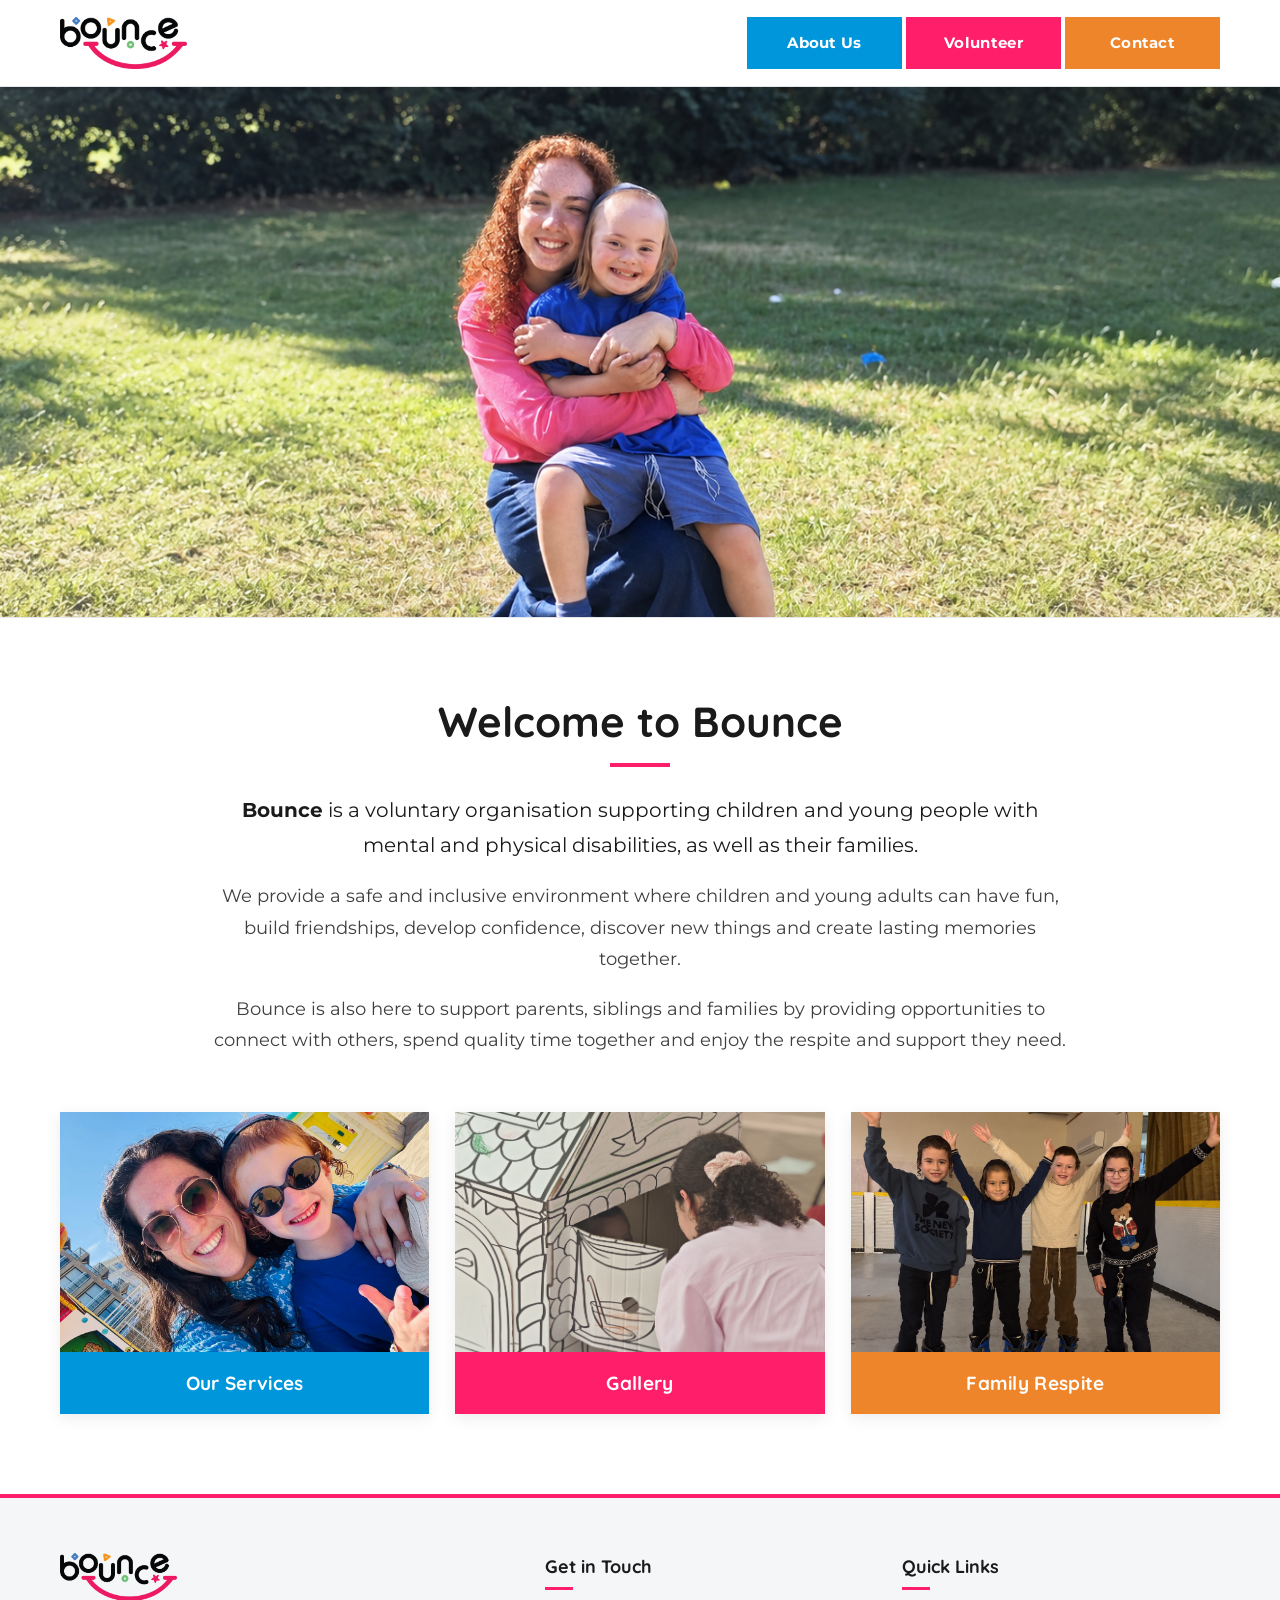
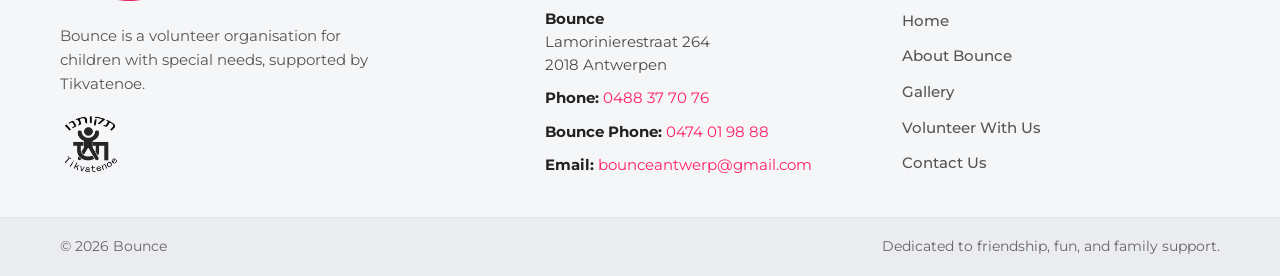
==== index.html @ 084104fe "Adjust blue buttons and accents to #0096db and bump stylesheet cache version" ====
<!DOCTYPE html>
<html lang="en">

<head>
  <meta charset="UTF-8" />
  <meta name="viewport" content="width=device-width, initial-scale=1.0" />
  <title>Bounce | Home</title>
  <meta name="description"
    content="Bounce is a community charity dedicated to offering friendship, fun, and vital support to children, young people, and their families." />

  <!-- Google Fonts: Montserrat (KEF Kids primary style) & Quicksand (friendly, warm, youthful display) -->
  <link rel="preconnect" href="https://fonts.googleapis.com" />
  <link rel="preconnect" href="https://fonts.gstatic.com" crossorigin />
  <link
    href="https://fonts.googleapis.com/css2?family=Montserrat:wght@400;500;600;700;800&family=Quicksand:wght@600;700&display=swap"
    rel="stylesheet" />

  <!-- Favicon using Bounce logo -->
  <link rel="icon" type="image/png" href="favicon.png" />
  <link rel="apple-touch-icon" href="favicon.png" />

  <link rel="stylesheet" href="styles.css?v=2.1" />

  <!-- Vercel Web Analytics -->
  <script>
    window.va = window.va || function () { (window.vaq = window.vaq || []).push(arguments); };
  </script>
  <script defer src="/_vercel/insights/script.js"></script>
</head>

<body>

  <!-- Header with Bounce logo and simple navigation -->
  <header class="site-header" id="header">
    <div class="header-main">
      <div class="container header-container">
        <div class="logo-block">
          <a href="./" class="brand-link" aria-label="Bounce Home">
            <img src="Bounce-Logo.png" alt="Bounce" class="brand-logo" />
          </a>
        </div>

        <!-- Desktop Navigation -->
        <nav class="main-navigation" aria-label="Primary Navigation">
          <ul class="nav-menu">
            <li><a href="about.html" class="nav-btn nav-btn-blue">About Us</a></li>
            <li><a href="volunteer.html" class="nav-btn nav-btn-pink">Volunteer</a></li>
            <li><a href="contact.html" class="nav-btn nav-btn-orange">Contact</a></li>
          </ul>
        </nav>

        <div class="header-right">
          <!-- Mobile Hamburger Toggle -->
          <button class="mobile-menu-btn" id="mobileMenuBtn" aria-label="Open Navigation Menu" aria-expanded="false">
            <span class="bar"></span>
            <span class="bar"></span>
            <span class="bar"></span>
          </button>
        </div>
      </div>
    </div>

    <!-- Mobile Drawer Menu -->
    <div class="mobile-nav-drawer" id="mobileDrawer">
      <div class="container mobile-drawer-inner">
        <ul class="mobile-nav-list">
          <li><a href="about.html" class="mobile-nav-btn nav-btn-blue">About Us</a></li>
          <li><a href="volunteer.html" class="mobile-nav-btn nav-btn-pink">Volunteer</a></li>
          <li><a href="contact.html" class="mobile-nav-btn nav-btn-orange">Contact</a></li>
        </ul>
      </div>
    </div>
  </header>

  <main>
    <!-- Large Hero Banner Section (Clean photographic banner) -->
    <section class="hero-banner">
      <div class="hero-image-wrapper">
        <img src="images/hero-banner.png" alt="Children and community volunteers playing happily outdoors"
          class="hero-banner-img" />
      </div>
    </section>

    <!-- Short Introduction to Bounce (KEF Kids content block style) -->
    <section class="intro-section" id="about">
      <div class="container">
        <div class="intro-content-wrap">
          <h2 class="intro-title">Welcome to Bounce</h2>
          <div class="title-underline"></div>

          <p class="intro-paragraph intro-highlight">
            <strong>Bounce</strong> is a voluntary organisation supporting children and young people with mental and physical disabilities, as well as their families.
          </p>

          <p class="intro-paragraph">
            We provide a safe and inclusive environment where children and young adults can have fun, build friendships, develop confidence, discover new things and create lasting memories together.
          </p>

          <p class="intro-paragraph">
            Bounce is also here to support parents, siblings and families by providing opportunities to connect with others, spend quality time together and enjoy the respite and support they need.
          </p>
        </div>

        <!-- 3 Grounded Photo Activity Blocks (Signature KEF Kids bottom photo row) -->
        <div class="activity-blocks-row" id="activities">
          <div class="activity-col">
            <a href="services.html" class="activity-card card-blue">
              <div class="activity-img-wrap">
                <img src="images/outings.jpg" alt="our services image" />
              </div>
              <div class="activity-ribbon ribbon-blue">
                <h3>Our Services</h3>
              </div>
            </a>
          </div>

          <div class="activity-col">
            <a href="gallery.html" class="activity-card card-pink">
              <div class="activity-img-wrap">
                <img src="images/activities.jpg" alt="Children enjoying creative arts and crafts" />
              </div>
              <div class="activity-ribbon ribbon-pink">
                <h3>Gallery</h3>
              </div>
            </a>
          </div>

          <div class="activity-col">
            <a href="respite.html" class="activity-card card-orange">
              <div class="activity-img-wrap">
                <img src="images/support.png" alt="A caring youth mentor playing with a child" />
              </div>
              <div class="activity-ribbon ribbon-orange">
                <h3>Family Respite </h3>
              </div>
            </a>
          </div>
        </div>
      </div>
    </section>
  </main>

  <!-- Simple Footer (Grounded charity footer inspired by KEF Kids) -->
  <footer class="site-footer" id="contact">
    <div class="footer-top">
      <div class="container">
        <div class="footer-columns">

          <!-- Column 1: Logo & Mission -->
          <div class="footer-col footer-col-brand">
            <a href="#header" class="footer-logo-link">
              <img src="Bounce-Logo.png" alt="Bounce Logo" class="footer-logo" />
            </a>
            <p class="footer-mission-text">
              Bounce is a volunteer organisation for children with special needs, supported by Tikvatenoe.
            </p>
            <img src="images/tikva.png" alt="Tikvatenoe Logo" class="footer-tikva-logo" />
          </div>

          <!-- Column 2: Contact & Office -->
          <div class="footer-col footer-col-contact">
            <h4 class="footer-heading">Get in Touch</h4>
            <ul class="footer-contact-list">
              <li>
                <strong>Bounce</strong><br />
                Lamorinierestraat 264<br />
                2018 Antwerpen
              </li>
              <li>
                <strong>Phone:</strong> <a href="tel:0488377076">0488 37 70 76</a>
              </li>
              <li>
                <strong>Bounce Phone:</strong> <a href="tel:0474019888">0474 01 98 88</a>
              </li>
              <li>
                <strong>Email:</strong> <a href="mailto:bounceantwerp@gmail.com">bounceantwerp@gmail.com</a>
              </li>
            </ul>
          </div>

          <!-- Column 3: Navigation & Support -->
          <div class="footer-col footer-col-nav">
            <h4 class="footer-heading">Quick Links</h4>
            <ul class="footer-menu">
              <li><a href="./">Home</a></li>
              <li><a href="about.html">About Bounce</a></li>
              <li><a href="gallery.html">Gallery</a></li>
              <li><a href="volunteer.html">Volunteer With Us</a></li>
              <li><a href="contact.html">Contact Us</a></li>
            </ul>
          </div>

        </div>
      </div>
    </div>

    <!-- Bottom Bar -->
    <div class="footer-bottom">
      <div class="container footer-bottom-flex">
        <p class="copyright-text">
          &copy; 2026 Bounce
        </p>
        <p class="footer-tagline-text">
          Dedicated to friendship, fun, and family support.
        </p>
      </div>
    </div>
  </footer>

  <script src="script.js"></script>
</body>

</html>
---- styles.css ----
/* ==========================================================================
   Bounce - Warm, Youthful, Clean & Community-Focused Charity Website
   Inspiration: KEF Kids (kefkids.org)
   ========================================================================== */

:root {
  /* Brand Palette from Bounce Logo & KEF Kids inspiration */
  --bounce-pink: #ff1e6a;
  --bounce-pink-hover: #e01258;
  --bounce-pink-light: #fff0f5;
  --bounce-blue: #0096db;
  --bounce-blue-hover: #0082be;
  --bounce-orange: #ee852b;
  --bounce-orange-hover: #d26d16;
  --bounce-green: #7db042;
  --bounce-green-hover: #67962f;

  /* Typography & Neutrals */
  --font-body: 'Montserrat', -apple-system, BlinkMacSystemFont, 'Segoe UI', Roboto, sans-serif;
  --font-heading: 'Quicksand', 'Montserrat', sans-serif;

  --color-heading: #1a1a1a;
  --color-text: #4a4a4a;
  --color-muted: #666666;
  --color-light: #ffffff;
  --bg-page: #ffffff;
  --bg-subtle: #fafafa;
  --bg-footer: #f5f6f8;
  --border-light: #e5e7eb;

  --container-width: 1200px;
  --transition: all 0.25s ease-in-out;
}

/* --------------------------------------------------------------------------
   Reset & Global Styles
   -------------------------------------------------------------------------- */
*,
*::before,
*::after {
  box-sizing: border-box;
  margin: 0;
  padding: 0;
}

html {
  font-family: var(--font-body);
  font-size: 16px;
  color: var(--color-text);
  background-color: var(--bg-page);
  line-height: 1.6;
  scroll-behavior: smooth;
  -webkit-font-smoothing: antialiased;
}

body {
  min-height: 100vh;
  display: flex;
  flex-direction: column;
}

main {
  flex: 1;
}

img {
  max-width: 100%;
  height: auto;
  display: block;
}

a {
  color: inherit;
  text-decoration: none;
  transition: var(--transition);
}

ul {
  list-style: none;
}

.container {
  width: 100%;
  max-width: var(--container-width);
  margin: 0 auto;
  padding: 0 20px;
}

/* --------------------------------------------------------------------------
   Buttons (KEF Kids style)
   -------------------------------------------------------------------------- */
.btn {
  display: inline-block;
  font-family: var(--font-body);
  font-weight: 700;
  font-size: 15px;
  text-align: center;
  border-radius: 0;
  padding: 11px 28px;
  cursor: pointer;
  border: 2px solid transparent;
  transition: var(--transition);
}

.btn-donate {
  background-color: var(--bounce-pink);
  color: #ffffff;
  border-color: var(--bounce-pink);
  text-transform: uppercase;
  letter-spacing: 0.5px;
  font-size: 14px;
  padding: 9px 26px;
}

.btn-donate:hover {
  background-color: var(--bounce-pink-hover);
  border-color: var(--bounce-pink-hover);
  transform: translateY(-1px);
}

.btn-donate-large {
  background-color: var(--bounce-pink);
  color: #ffffff;
  font-size: 17px;
  padding: 13px 36px;
  text-transform: uppercase;
  letter-spacing: 0.5px;
  box-shadow: 0 4px 12px rgba(255, 30, 106, 0.25);
}

.btn-donate-large:hover {
  background-color: var(--bounce-pink-hover);
  transform: translateY(-2px);
  box-shadow: 0 6px 16px rgba(255, 30, 106, 0.35);
}

.btn-hero-primary {
  background-color: var(--bounce-pink);
  color: #ffffff;
  font-size: 16px;
  padding: 13px 32px;
  border-color: var(--bounce-pink);
}

.btn-hero-primary:hover {
  background-color: var(--bounce-pink-hover);
  border-color: var(--bounce-pink-hover);
}

.btn-hero-secondary {
  background-color: rgba(255, 255, 255, 0.95);
  color: var(--color-heading);
  border-color: #ffffff;
  font-size: 16px;
  padding: 13px 30px;
}

.btn-hero-secondary:hover {
  background-color: #ffffff;
  color: var(--bounce-pink);
  border-color: #ffffff;
}

/* --------------------------------------------------------------------------
   Header (KEF Kids Style: clean white, clear navigation, prominent logo)
   -------------------------------------------------------------------------- */
.site-header {
  position: sticky;
  top: 0;
  z-index: 200;
  background-color: #ffffff;
  box-shadow: 0 2px 10px rgba(0, 0, 0, 0.08);
}

.header-container {
  display: flex;
  align-items: center;
  justify-content: space-between;
  height: 86px;
}

.brand-link {
  display: flex;
  align-items: center;
}

.brand-logo {
  height: 52px;
  width: auto;
  object-fit: contain;
}

/* Main Navigation - Aligned to the Right */
.main-navigation {
  display: none;
  margin-left: auto;
}

@media (min-width: 992px) {
  .main-navigation {
    display: flex;
    justify-content: flex-end;
  }
}

.nav-menu {
  display: flex;
  align-items: center;
  justify-content: flex-end;
  gap: 4px;
}

/* Square colored navigation buttons */
.nav-btn {
  display: inline-block;
  min-width: 155px;
  font-family: var(--font-body);
  font-size: 15px;
  font-weight: 700;
  color: #ffffff !important;
  padding: 12px 28px;
  border-radius: 0;
  text-transform: capitalize;
  letter-spacing: 0.3px;
  border: 2px solid transparent;
  transition: all 0.2s ease-in-out;
  text-align: center;
}

.nav-btn:hover {
  opacity: 0.92;
  box-shadow: 0 4px 10px rgba(0, 0, 0, 0.15);
}

/* Button 1: Teal Blue */
.nav-btn-blue {
  background-color: var(--bounce-blue);
  border-color: var(--bounce-blue);
}

.nav-btn-blue:hover {
  background-color: var(--bounce-blue-hover);
  border-color: var(--bounce-blue-hover);
}

/* Button 2: Bounce Pink */
.nav-btn-pink {
  background-color: var(--bounce-pink);
  border-color: var(--bounce-pink);
}

.nav-btn-pink:hover {
  background-color: var(--bounce-pink-hover);
  border-color: var(--bounce-pink-hover);
}

/* Button: Bounce Green */
.nav-btn-green {
  background-color: var(--bounce-green);
  border-color: var(--bounce-green);
}

.nav-btn-green:hover {
  background-color: var(--bounce-green-hover);
  border-color: var(--bounce-green-hover);
}

/* Button 3: Warm Orange */
.nav-btn-orange {
  background-color: var(--bounce-orange);
  border-color: var(--bounce-orange);
}

.nav-btn-orange:hover {
  background-color: var(--bounce-orange-hover);
  border-color: var(--bounce-orange-hover);
}

/* Active Button Indicator */
.nav-btn.active {
  box-shadow: 0 2px 6px rgba(0, 0, 0, 0.2);
}

.header-right {
  display: flex;
  align-items: center;
}

@media (min-width: 992px) {
  .header-right {
    display: none;
  }
}


/* Mobile Hamburger Toggle */
.mobile-menu-btn {
  display: flex;
  flex-direction: column;
  justify-content: space-between;
  width: 38px;
  height: 30px;
  background: transparent;
  border: none;
  cursor: pointer;
  padding: 4px 0;
}

@media (min-width: 992px) {
  .mobile-menu-btn {
    display: none;
  }
}

.mobile-menu-btn .bar {
  width: 100%;
  height: 3px;
  background-color: #222222;
  border-radius: 0;
  transition: var(--transition);
}

.mobile-menu-btn.active .bar:nth-child(1) {
  transform: translateY(8px) rotate(45deg);
}

.mobile-menu-btn.active .bar:nth-child(2) {
  opacity: 0;
}

.mobile-menu-btn.active .bar:nth-child(3) {
  transform: translateY(-8px) rotate(-45deg);
}

/* Mobile Drawer */
.mobile-nav-drawer {
  display: block;
  background-color: #ffffff;
  border-top: 1px solid var(--border-light);
  box-shadow: 0 8px 16px rgba(0, 0, 0, 0.1);
  max-height: 0;
  overflow: hidden;
  transition: max-height 0.35s ease-in-out;
}

.mobile-nav-drawer.open {
  max-height: 380px;
}

.mobile-drawer-inner {
  padding: 20px;
}

.mobile-nav-list {
  display: flex;
  flex-direction: column;
  gap: 12px;
  margin-bottom: 20px;
}

.mobile-link {
  font-size: 17px;
  font-weight: 600;
  color: #222222;
  display: block;
  padding: 6px 0;
}

.mobile-link:hover {
  color: var(--bounce-pink);
  padding-left: 6px;
}

.mobile-nav-btn {
  display: block;
  text-align: center;
  color: #ffffff !important;
  padding: 12px 18px;
  font-size: 16px;
  font-weight: 700;
  border-radius: 0;
  margin-top: 4px;
}

/* --------------------------------------------------------------------------
   Large Hero Banner (Clean photographic banner without text overlay)
   -------------------------------------------------------------------------- */
.hero-banner {
  position: relative;
  width: 100%;
  background-color: #f3f4f6;
  overflow: hidden;
  border-bottom: 1px solid var(--border-light);
}

.hero-image-wrapper {
  width: 100%;
  height: auto;
}

.hero-banner-img {
  width: 100%;
  height: 530px;
  object-fit: cover;
  object-position: center 25%;
  display: block;
}

@media (max-width: 992px) {
  .hero-banner-img {
    height: 400px;
  }
}

@media (max-width: 640px) {
  .hero-banner-img {
    height: 280px;
  }
}

/* --------------------------------------------------------------------------
   Introduction Section (KEF Kids Content Block Style)
   -------------------------------------------------------------------------- */
.intro-section {
  padding: 70px 0 80px;
  background-color: var(--bg-page);
}

.intro-content-wrap {
  text-align: center;
  max-width: 860px;
  margin: 0 auto 55px;
}

.intro-title {
  font-family: var(--font-heading);
  font-size: 36px;
  font-weight: 700;
  color: var(--color-heading);
  margin-bottom: 8px;
}

@media (min-width: 768px) {
  .intro-title {
    font-size: 42px;
  }
}

.title-underline {
  width: 60px;
  height: 4px;
  background-color: var(--bounce-pink);
  border-radius: 0;
  margin: 0 auto 26px;
}

.intro-paragraph {
  font-size: 18px;
  line-height: 1.75;
  color: #3f3f3f;
  margin-bottom: 18px;
}

.intro-highlight {
  font-size: 20px;
  color: #1a1a1a;
}

.intro-cta-row {
  margin-top: 30px;
}

/* --------------------------------------------------------------------------
   Photo Activity Blocks (Signature KEF Kids 3-Photo Row)
   -------------------------------------------------------------------------- */
.activity-blocks-row {
  display: grid;
  grid-template-columns: 1fr;
  gap: 26px;
  margin-top: 20px;
}

@media (min-width: 768px) {
  .activity-blocks-row {
    grid-template-columns: repeat(3, 1fr);
  }
}

.activity-card {
  background-color: #ffffff;
  border-radius: 0;
  overflow: hidden;
  box-shadow: 0 4px 15px rgba(0, 0, 0, 0.08);
  transition: var(--transition);
  display: flex;
  flex-direction: column;
  cursor: pointer;
  text-decoration: none;
  color: inherit;
}

.activity-card:hover {
  transform: translateY(-5px);
  box-shadow: 0 8px 25px rgba(0, 0, 0, 0.14);
}

.activity-img-wrap {
  width: 100%;
  height: 240px;
  overflow: hidden;
  background-color: #e5e7eb;
}

.activity-img-wrap img {
  width: 100%;
  height: 100%;
  object-fit: cover;
  transition: transform 0.4s ease;
}

.activity-card:hover .activity-img-wrap img {
  transform: scale(1.05);
}

.activity-ribbon {
  padding: 16px 18px;
  text-align: center;
  color: #ffffff;
}

.activity-ribbon h3 {
  font-family: var(--font-heading);
  font-size: 19px;
  font-weight: 700;
  letter-spacing: 0.3px;
}

/* Signature KEF-style distinct ribbon colors */
.ribbon-pink {
  background-color: var(--bounce-pink);
}

.ribbon-blue {
  background-color: var(--bounce-blue);
}

.ribbon-orange {
  background-color: var(--bounce-orange);
}

/* --------------------------------------------------------------------------
   Simple Footer (KEF Kids Style: clean, grounded, authentic charity footer)
   -------------------------------------------------------------------------- */
.site-footer {
  background-color: var(--bg-footer);
  border-top: 4px solid var(--bounce-pink);
  color: #4a4a4a;
  margin-top: auto;
}

.footer-top {
  padding: 55px 0 40px;
}

.footer-columns {
  display: grid;
  grid-template-columns: 1fr;
  gap: 36px;
}

@media (min-width: 768px) {
  .footer-columns {
    grid-template-columns: 1.4fr 1fr 1fr;
    gap: 40px;
  }
}

.footer-logo-link {
  display: inline-block;
  margin-bottom: 16px;
}

.footer-logo {
  height: 48px;
  width: auto;
  object-fit: contain;
}

.footer-mission-text {
  font-size: 14.5px;
  line-height: 1.65;
  color: #555555;
  max-width: 320px;
}

.footer-tikva-logo {
  margin-top: 18px;
  height: 60px;
  width: auto;
  display: block;
  object-fit: contain;
}

.footer-heading {
  font-family: var(--font-heading);
  font-size: 18px;
  font-weight: 700;
  color: var(--color-heading);
  margin-bottom: 18px;
  position: relative;
  padding-bottom: 8px;
}

.footer-heading::after {
  content: '';
  position: absolute;
  bottom: 0;
  left: 0;
  width: 28px;
  height: 2.5px;
  background-color: var(--bounce-pink);
  border-radius: 0;
}

.footer-contact-list {
  display: flex;
  flex-direction: column;
  gap: 10px;
  font-size: 14.5px;
  line-height: 1.6;
}

.footer-contact-list strong {
  color: #222222;
}

.footer-contact-list a {
  color: var(--bounce-pink);
}

.footer-contact-list a:hover {
  text-decoration: underline;
}

.footer-menu {
  display: flex;
  flex-direction: column;
  gap: 10px;
}

.footer-menu a {
  font-size: 14.5px;
  color: #555555;
  font-weight: 500;
}

.footer-menu a:hover {
  color: var(--bounce-pink);
  padding-left: 4px;
}

.footer-bottom {
  background-color: #eaecef;
  padding: 18px 0;
  border-top: 1px solid #dfe2e6;
  font-size: 13.5px;
  color: #666666;
}

.footer-bottom-flex {
  display: flex;
  flex-direction: column;
  align-items: center;
  text-align: center;
  gap: 8px;
}

@media (min-width: 768px) {
  .footer-bottom-flex {
    flex-direction: row;
    justify-content: space-between;
    text-align: left;
  }
}

/* --------------------------------------------------------------------------
   Empty / Simple Pages (Volunteer & Contact)
   -------------------------------------------------------------------------- */
.empty-page-main {
  min-height: calc(100vh - 86px - 280px);
  background-color: var(--bg-page);
  padding: 60px 0;
}

.contact-page-main {
  min-height: calc(100vh - 86px - 280px);
  background-color: var(--bg-page);
  padding: 60px 0 80px;
}

.contact-content-block {
  max-width: 680px;
}

.contact-page-title {
  font-family: var(--font-heading);
  font-size: 36px;
  font-weight: 700;
  color: var(--color-heading);
  margin-bottom: 12px;
}

.contact-accent-line {
  width: 50px;
  height: 4px;
  background-color: var(--bounce-pink);
  margin-bottom: 24px;
}

.contact-page-intro {
  font-size: 17px;
  line-height: 1.7;
  color: var(--color-text);
  margin-bottom: 32px;
}

.contact-details-box {
  background-color: #fafbfc;
  border: 1px solid var(--border-light);
  border-left: 4px solid var(--bounce-orange);
  padding: 32px 36px;
  display: flex;
  flex-direction: column;
  gap: 20px;
}

.contact-item {
  display: flex;
  flex-direction: column;
  gap: 4px;
  font-size: 16px;
  line-height: 1.6;
}

@media (min-width: 576px) {
  .contact-item {
    flex-direction: row;
    align-items: baseline;
    gap: 16px;
  }
}

.contact-label {
  font-weight: 700;
  color: var(--color-heading);
  min-width: 140px;
  font-size: 15px;
}

.contact-value {
  color: var(--color-text);
  font-style: normal;
}

.contact-value a {
  color: var(--bounce-blue);
  font-weight: 600;
  text-decoration: none;
}

.contact-value a:hover {
  color: var(--bounce-pink);
  text-decoration: underline;
}

/* --------------------------------------------------------------------------
   About Page
   -------------------------------------------------------------------------- */
.about-page-main {
  min-height: calc(100vh - 86px - 280px);
  background-color: var(--bg-page);
  padding: 60px 0 80px;
}

.about-layout-grid {
  display: grid;
  grid-template-columns: 1fr;
  gap: 40px;
  align-items: start;
}

@media (min-width: 992px) {
  .about-layout-grid {
    grid-template-columns: 1.15fr 0.85fr;
    gap: 50px;
    align-items: start;
  }
}

.about-text-col {
  max-width: 100%;
}

.about-page-title {
  font-family: var(--font-heading);
  font-size: 36px;
  font-weight: 700;
  color: var(--color-heading);
  margin-bottom: 12px;
}

.about-accent-line {
  width: 50px;
  height: 4px;
  background-color: var(--bounce-blue);
  margin-bottom: 24px;
}

.about-paragraph {
  font-size: 16.5px;
  line-height: 1.75;
  color: var(--color-text);
  margin-bottom: 18px;
}

.about-image-card {
  max-width: 480px;
  border: 1px solid var(--border-light);
  background-color: #ffffff;
  padding: 10px;
  border-radius: 0;
  box-shadow: 0 4px 16px rgba(0, 0, 0, 0.06);
}

.about-img {
  width: 100%;
  height: auto;
  display: block;
  border-radius: 0;
}

/* --------------------------------------------------------------------------
   Volunteer Page
   -------------------------------------------------------------------------- */
.volunteer-page-main {
  min-height: calc(100vh - 86px - 280px);
  background-color: var(--bg-page);
  padding: 60px 0 80px;
}

.volunteer-content-block {
  max-width: 780px;
}

.volunteer-page-title {
  font-family: var(--font-heading);
  font-size: 36px;
  font-weight: 700;
  color: var(--color-heading);
  margin-bottom: 12px;
}

.volunteer-accent-line {
  width: 50px;
  height: 4px;
  background-color: var(--bounce-pink);
  margin-bottom: 30px;
}

.volunteer-layout-grid {
  display: grid;
  grid-template-columns: 1fr;
  gap: 36px;
  align-items: start;
}

@media (min-width: 860px) {
  .volunteer-layout-grid {
    grid-template-columns: minmax(0, 1.15fr) minmax(0, 0.85fr);
    gap: 48px;
    align-items: start;
  }
}

.volunteer-links-col {
  padding-top: 10px;
}

.volunteer-image-card {
  max-width: 520px;
  border: 1px solid var(--border-light);
  background-color: #ffffff;
  padding: 10px;
  border-radius: 0;
  box-shadow: 0 4px 16px rgba(0, 0, 0, 0.06);
}

.volunteer-img {
  width: 100%;
  height: auto;
  display: block;
  border-radius: 0;
}

.volunteer-links-stack {
  display: flex;
  flex-direction: column;
  gap: 20px;
  max-width: 360px;
}

.volunteer-intro-block {
  margin-bottom: 6px;
}

.volunteer-intro-text {
  font-family: var(--font-body);
  font-size: 16.5px;
  line-height: 1.65;
  color: var(--color-text);
  margin: 0;
}

.volunteer-action-link {
  display: flex;
  align-items: center;
  justify-content: space-between;
  padding: 18px 26px;
  font-family: var(--font-heading);
  font-size: 19px;
  font-weight: 700;
  text-decoration: none;
  border-radius: 0;
  transition: var(--transition);
}

.volunteer-action-link-pink {
  background-color: var(--bounce-pink);
  color: #ffffff;
}

.volunteer-action-link-pink:hover {
  background-color: var(--bounce-pink-hover);
  color: #ffffff;
  transform: translateY(-2px);
  box-shadow: 0 4px 14px rgba(255, 30, 106, 0.28);
}

.volunteer-action-link-green {
  background-color: var(--bounce-green);
  color: #ffffff;
}

.volunteer-action-link-green:hover {
  background-color: var(--bounce-green-hover);
  color: #ffffff;
  transform: translateY(-2px);
  box-shadow: 0 4px 14px rgba(125, 176, 66, 0.32);
}

.volunteer-action-link-blue {
  background-color: var(--bounce-blue);
  color: #ffffff;
}

.volunteer-action-link-blue:hover {
  background-color: var(--bounce-blue-hover);
  color: #ffffff;
  transform: translateY(-2px);
  box-shadow: 0 4px 14px rgba(0, 150, 219, 0.28);
}

.volunteer-link-arrow {
  font-size: 22px;
  line-height: 1;
  transition: transform 0.2s ease;
}

.volunteer-action-link:hover .volunteer-link-arrow {
  transform: translateX(4px);
}

/* --------------------------------------------------------------------------
   Simple Content Pages (Gallery, Services, Respite)
   -------------------------------------------------------------------------- */
.simple-page-main {
  min-height: calc(100vh - 86px - 280px);
  background-color: var(--bg-page);
  padding: 60px 0 80px;
}

.simple-page-header {
  margin-bottom: 30px;
}

.simple-page-title {
  font-family: var(--font-heading);
  font-size: 36px;
  font-weight: 700;
  color: var(--color-heading);
  margin-bottom: 12px;
}

.simple-page-accent {
  width: 50px;
  height: 4px;
  margin-bottom: 24px;
}

.accent-pink {
  background-color: var(--bounce-pink);
}

.accent-blue {
  background-color: var(--bounce-blue);
}

.accent-orange {
  background-color: var(--bounce-orange);
}

.simple-page-content {
  min-height: 200px;
}

/* --------------------------------------------------------------------------
   Gallery Page - Album Grid (5 square boxes per row on desktop)
   -------------------------------------------------------------------------- */
.gallery-albums-grid {
  display: grid;
  grid-template-columns: repeat(2, 1fr);
  gap: 16px;
  margin-top: 10px;
}

@media (min-width: 600px) {
  .gallery-albums-grid {
    grid-template-columns: repeat(3, 1fr);
    gap: 18px;
  }
}

@media (min-width: 860px) {
  .gallery-albums-grid {
    grid-template-columns: repeat(4, 1fr);
    gap: 20px;
  }
}

@media (min-width: 1060px) {
  .gallery-albums-grid {
    grid-template-columns: repeat(5, 1fr);
    gap: 22px;
  }
}

.album-card {
  position: relative;
  display: block;
  aspect-ratio: 1 / 1;
  overflow: hidden;
  background-color: #ffffff;
  border: 1px solid var(--border-light);
  border-radius: 0;
  box-shadow: 0 4px 12px rgba(0, 0, 0, 0.05);
  text-decoration: none;
  transition: transform 0.25s ease, box-shadow 0.25s ease, border-color 0.25s ease;
}

.album-card:hover {
  transform: translateY(-4px);
  box-shadow: 0 8px 20px rgba(0, 0, 0, 0.12);
  border-color: var(--bounce-pink);
}

.album-card-inner {
  position: relative;
  width: 100%;
  height: 100%;
  overflow: hidden;
}

.album-cover-img {
  width: 100%;
  height: 100%;
  object-fit: cover;
  display: block;
  transition: transform 0.4s ease;
}

.album-card:hover .album-cover-img {
  transform: scale(1.06);
}

.album-ribbon {
  position: absolute;
  bottom: 0;
  left: 0;
  right: 0;
  background-color: var(--bounce-pink);
  padding: 10px 12px;
  text-align: center;
  transition: background-color 0.25s ease;
}

.album-card:hover .album-ribbon {
  background-color: var(--bounce-pink-hover);
}

.album-title {
  font-family: var(--font-heading);
  font-size: 15px;
  font-weight: 700;
  color: #ffffff;
  margin: 0;
  white-space: nowrap;
  overflow: hidden;
  text-overflow: ellipsis;
  letter-spacing: 0.3px;
}
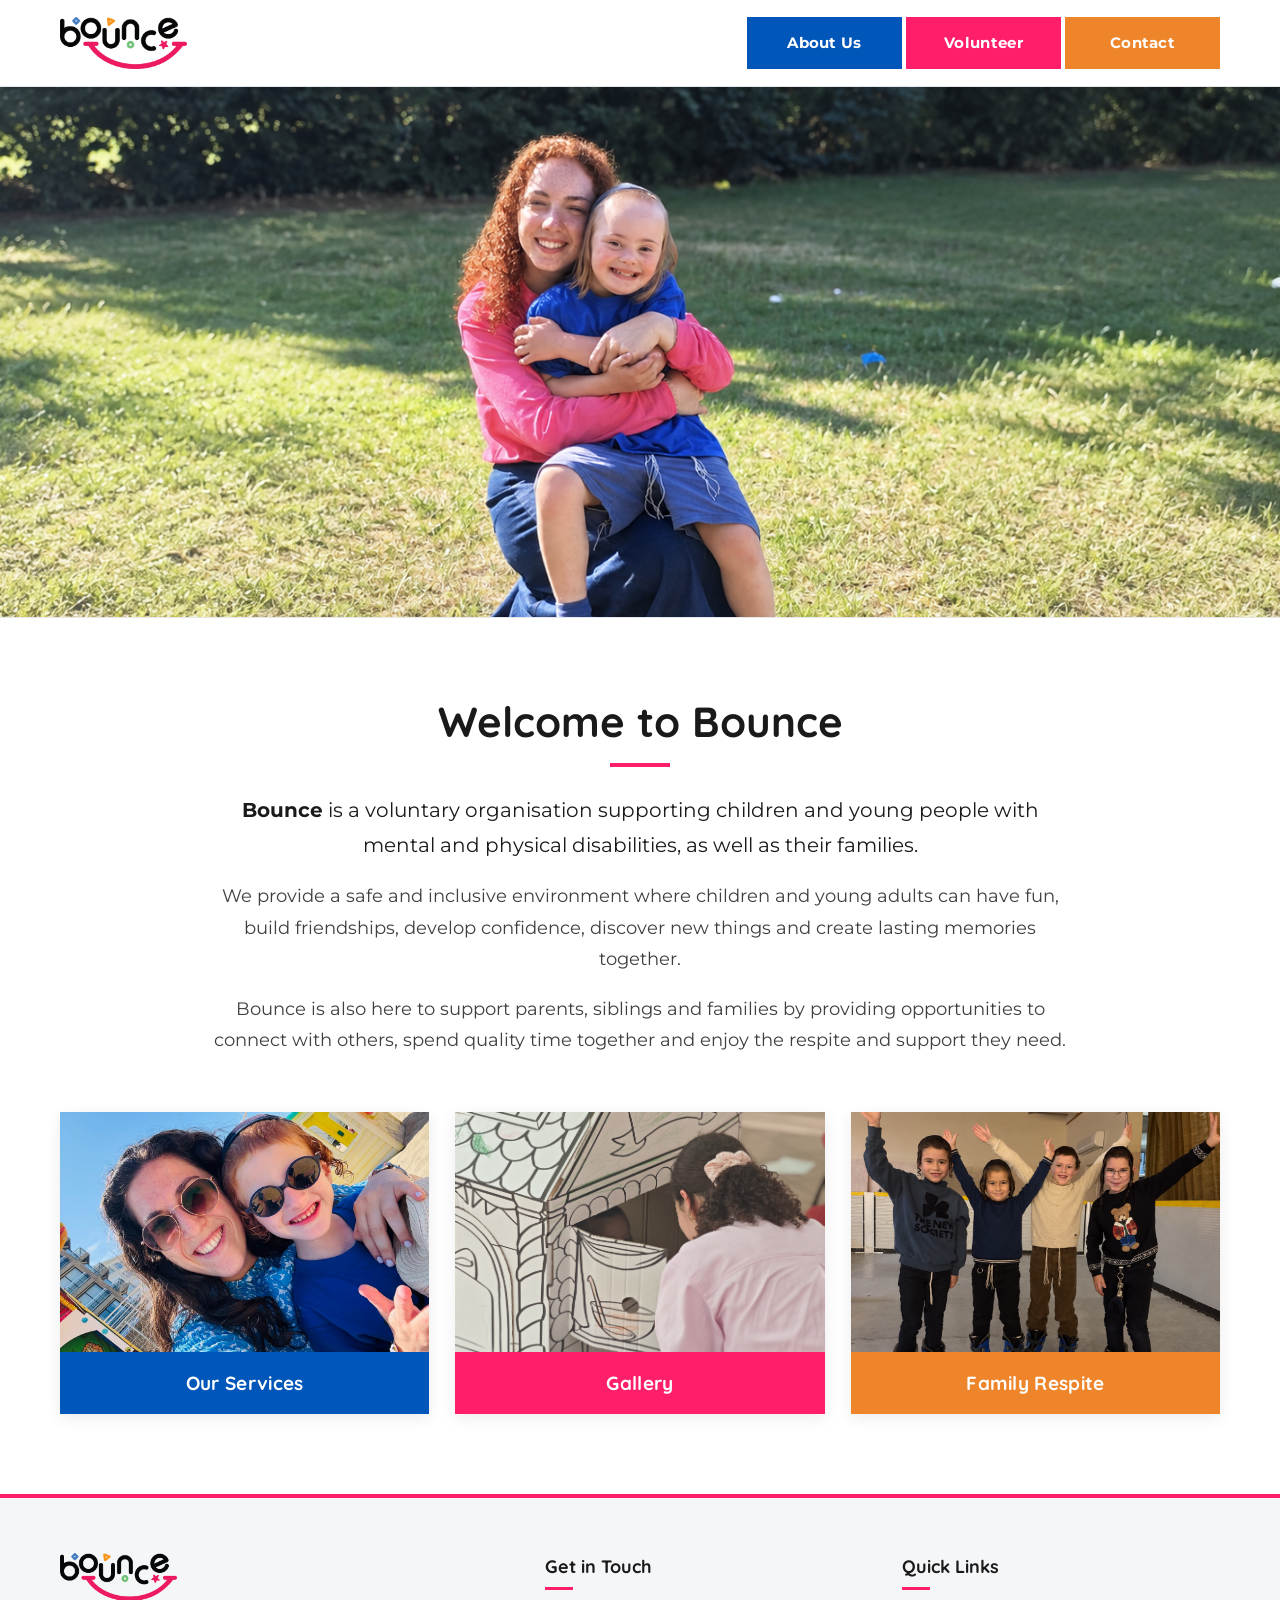
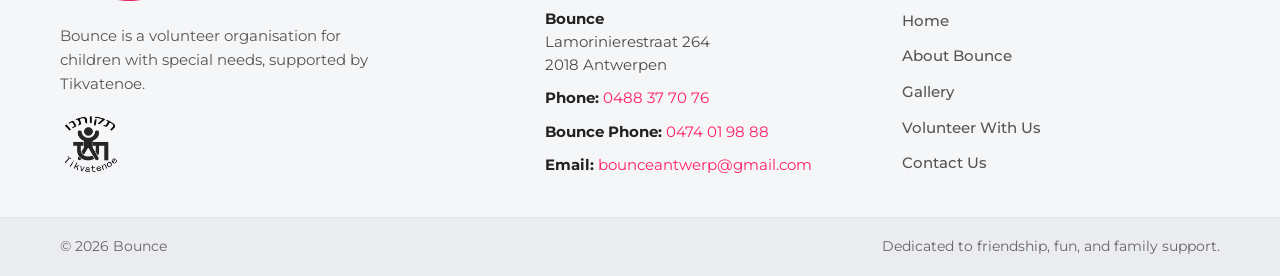
==== commit cea9fa38: "Update --bounce-blue to #0056b9 and bump stylesheet cache version to v=2.2" ====
--- a/index.html
+++ b/index.html
@@ -19,7 +19,7 @@
   <link rel="icon" type="image/png" href="favicon.png" />
   <link rel="apple-touch-icon" href="favicon.png" />
 
-  <link rel="stylesheet" href="styles.css?v=2.1" />
+  <link rel="stylesheet" href="styles.css?v=2.2" />
 
   <!-- Vercel Web Analytics -->
   <script>
--- a/styles.css
+++ b/styles.css
@@ -8,8 +8,8 @@
   --bounce-pink: #ff1e6a;
   --bounce-pink-hover: #e01258;
   --bounce-pink-light: #fff0f5;
-  --bounce-blue: #0096db;
-  --bounce-blue-hover: #0082be;
+  --bounce-blue: #0056b9;
+  --bounce-blue-hover: #00479b;
   --bounce-orange: #ee852b;
   --bounce-orange-hover: #d26d16;
   --bounce-green: #7db042;
@@ -967,7 +967,7 @@
   background-color: var(--bounce-blue-hover);
   color: #ffffff;
   transform: translateY(-2px);
-  box-shadow: 0 4px 14px rgba(0, 150, 219, 0.28);
+  box-shadow: 0 4px 14px rgba(0, 86, 185, 0.28);
 }
 
 .volunteer-link-arrow {
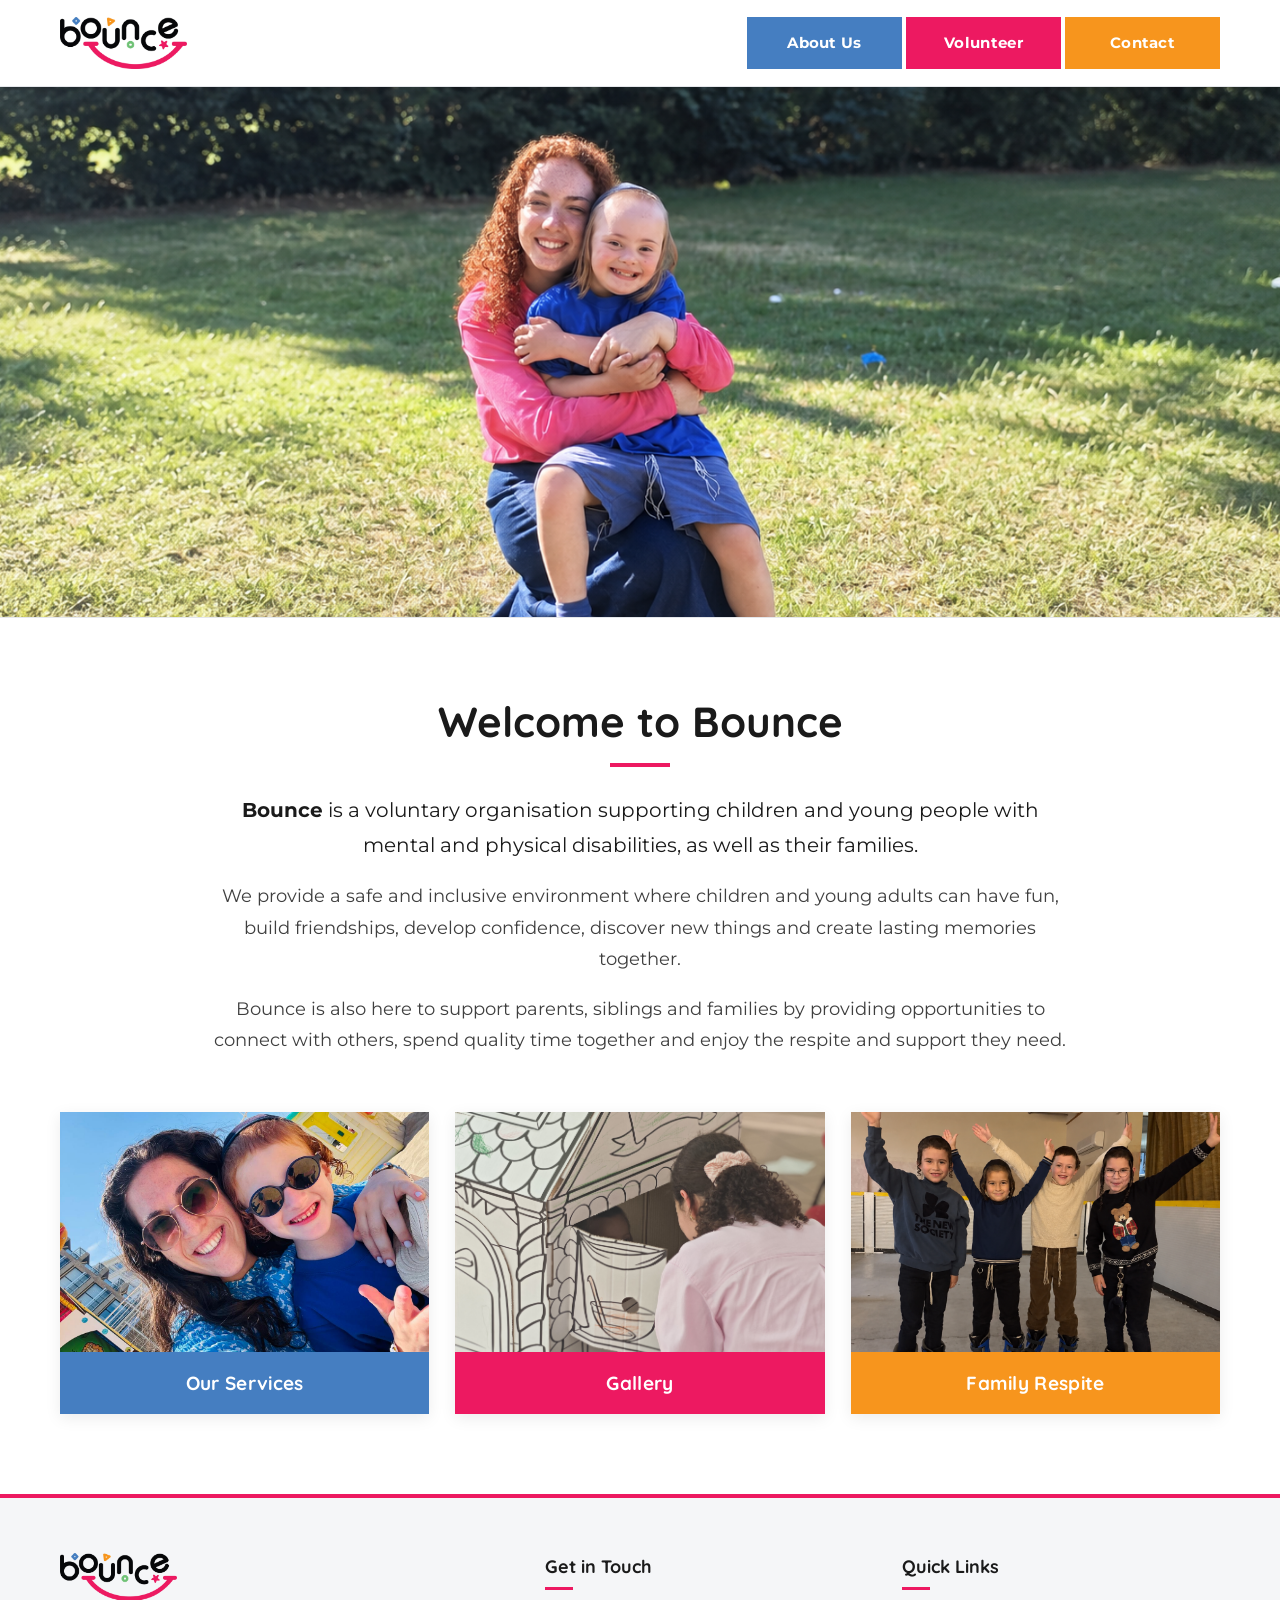
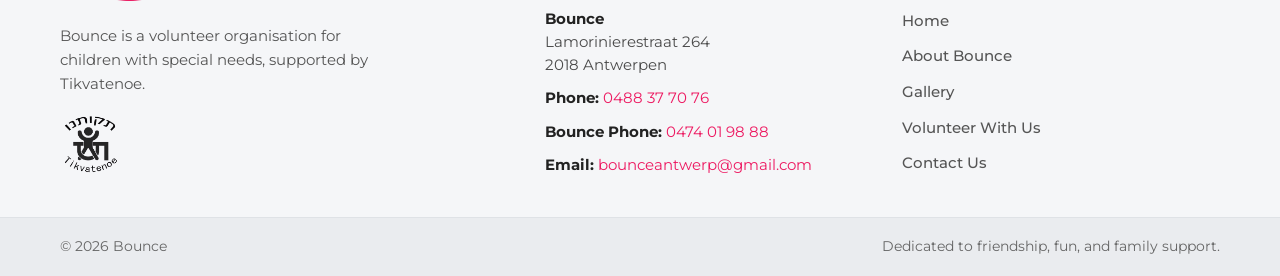
==== commit ddc55179: "Update brand color palette: blue #457ec1, pink #ed1961, orange #f7951d, green #6fc276" ====
--- a/index.html
+++ b/index.html
@@ -19,7 +19,7 @@
   <link rel="icon" type="image/png" href="favicon.png" />
   <link rel="apple-touch-icon" href="favicon.png" />
 
-  <link rel="stylesheet" href="styles.css?v=2.2" />
+  <link rel="stylesheet" href="styles.css?v=2.4" />
 
   <!-- Vercel Web Analytics -->
   <script>
--- a/styles.css
+++ b/styles.css
@@ -5,15 +5,15 @@
 
 :root {
   /* Brand Palette from Bounce Logo & KEF Kids inspiration */
-  --bounce-pink: #ff1e6a;
-  --bounce-pink-hover: #e01258;
+  --bounce-pink: #ed1961;
+  --bounce-pink-hover: #d40f51;
   --bounce-pink-light: #fff0f5;
-  --bounce-blue: #0056b9;
-  --bounce-blue-hover: #00479b;
-  --bounce-orange: #ee852b;
-  --bounce-orange-hover: #d26d16;
-  --bounce-green: #7db042;
-  --bounce-green-hover: #67962f;
+  --bounce-blue: #457ec1;
+  --bounce-blue-hover: #356bb0;
+  --bounce-orange: #f7951d;
+  --bounce-orange-hover: #df7e08;
+  --bounce-green: #6fc276;
+  --bounce-green-hover: #5ba862;
 
   /* Typography & Neutrals */
   --font-body: 'Montserrat', -apple-system, BlinkMacSystemFont, 'Segoe UI', Roboto, sans-serif;
@@ -125,13 +125,13 @@
   padding: 13px 36px;
   text-transform: uppercase;
   letter-spacing: 0.5px;
-  box-shadow: 0 4px 12px rgba(255, 30, 106, 0.25);
+  box-shadow: 0 4px 12px rgba(237, 25, 97, 0.25);
 }
 
 .btn-donate-large:hover {
   background-color: var(--bounce-pink-hover);
   transform: translateY(-2px);
-  box-shadow: 0 6px 16px rgba(255, 30, 106, 0.35);
+  box-shadow: 0 6px 16px rgba(237, 25, 97, 0.35);
 }
 
 .btn-hero-primary {
@@ -713,7 +713,7 @@
 .contact-accent-line {
   width: 50px;
   height: 4px;
-  background-color: var(--bounce-pink);
+  background-color: var(--bounce-orange);
   margin-bottom: 24px;
 }
 
@@ -943,7 +943,7 @@
   background-color: var(--bounce-pink-hover);
   color: #ffffff;
   transform: translateY(-2px);
-  box-shadow: 0 4px 14px rgba(255, 30, 106, 0.28);
+  box-shadow: 0 4px 14px rgba(237, 25, 97, 0.28);
 }
 
 .volunteer-action-link-green {
@@ -955,7 +955,7 @@
   background-color: var(--bounce-green-hover);
   color: #ffffff;
   transform: translateY(-2px);
-  box-shadow: 0 4px 14px rgba(125, 176, 66, 0.32);
+  box-shadow: 0 4px 14px rgba(111, 194, 118, 0.32);
 }
 
 .volunteer-action-link-blue {
@@ -967,7 +967,7 @@
   background-color: var(--bounce-blue-hover);
   color: #ffffff;
   transform: translateY(-2px);
-  box-shadow: 0 4px 14px rgba(0, 86, 185, 0.28);
+  box-shadow: 0 4px 14px rgba(69, 126, 193, 0.28);
 }
 
 .volunteer-link-arrow {
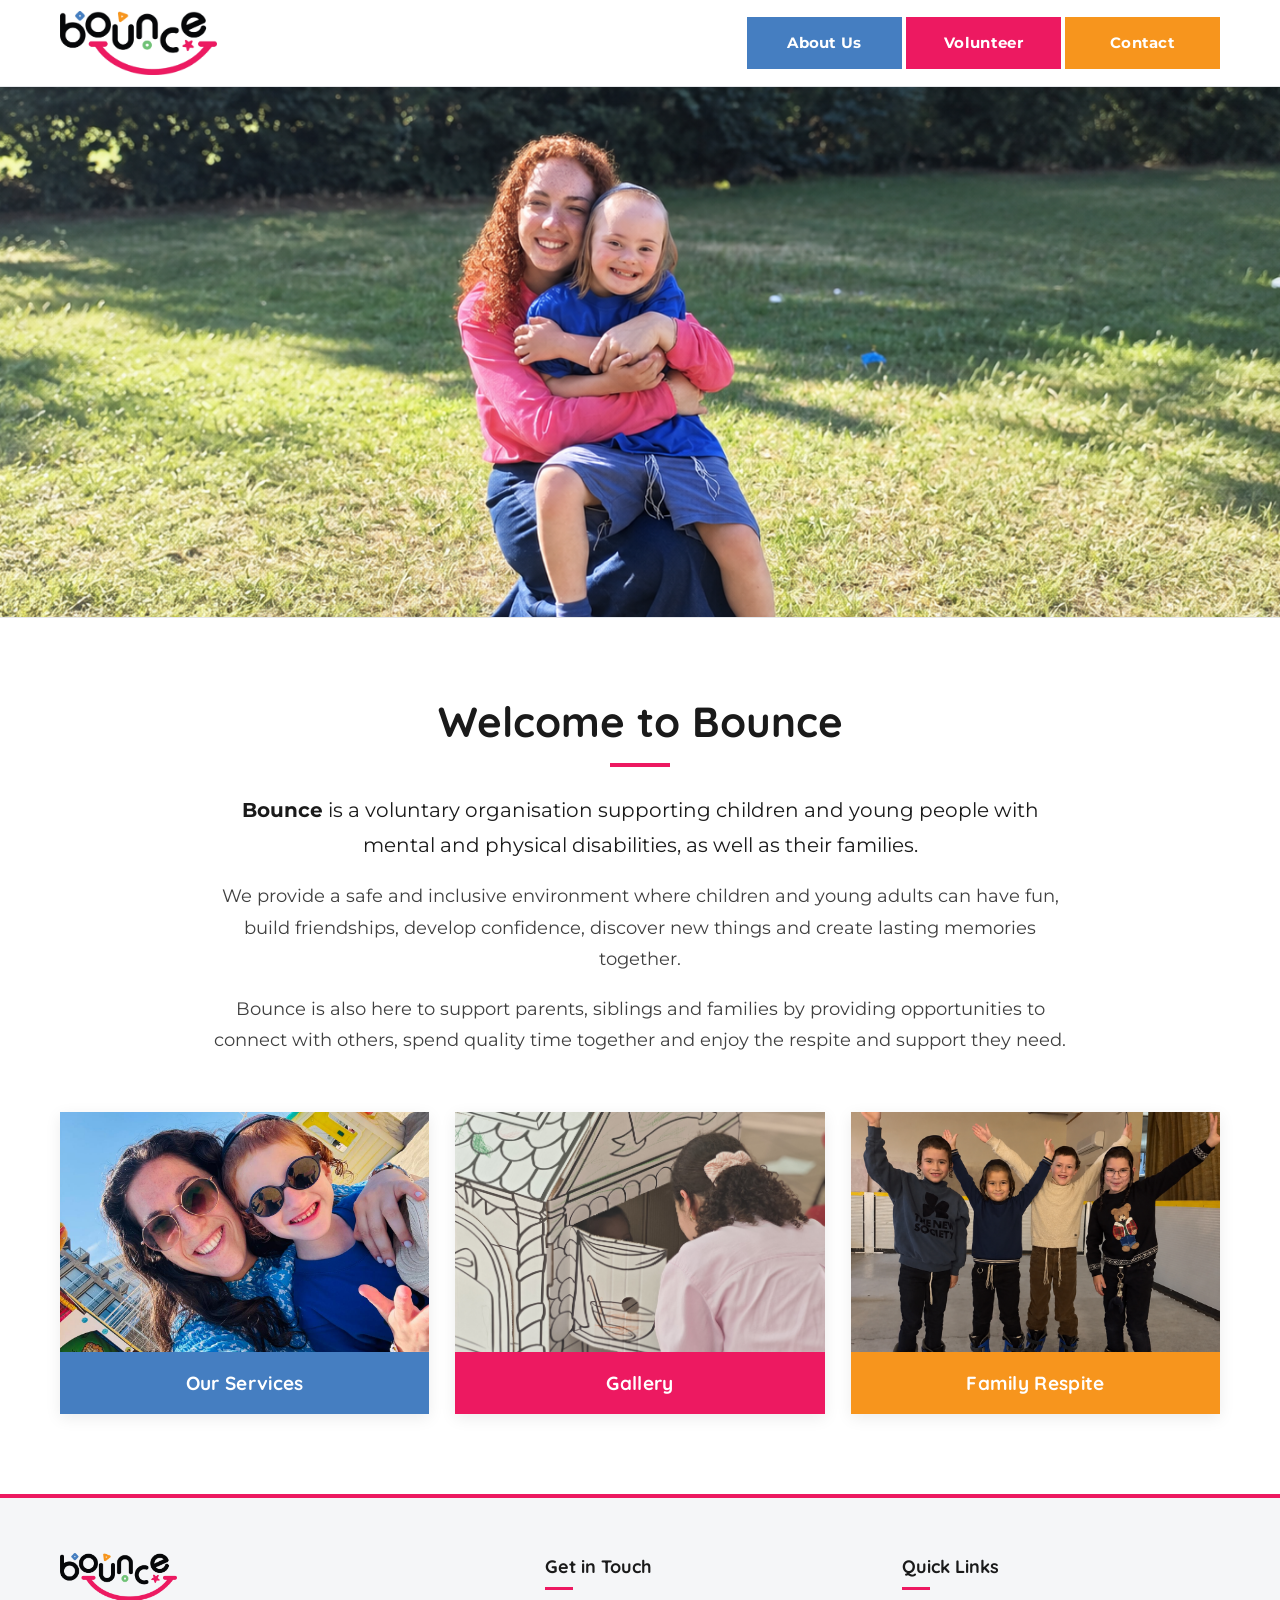
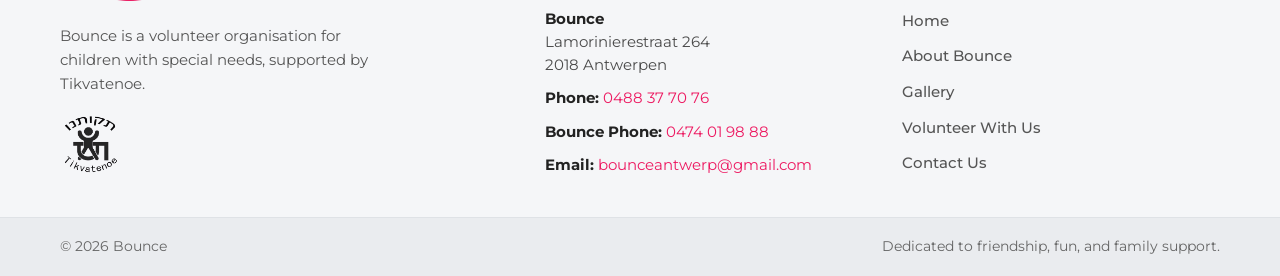
==== commit 82263412: "Increase navbar logo height to 64px and bump stylesheet version to v=2.5" ====
--- a/index.html
+++ b/index.html
@@ -19,7 +19,7 @@
   <link rel="icon" type="image/png" href="favicon.png" />
   <link rel="apple-touch-icon" href="favicon.png" />
 
-  <link rel="stylesheet" href="styles.css?v=2.4" />
+  <link rel="stylesheet" href="styles.css?v=2.5" />
 
   <!-- Vercel Web Analytics -->
   <script>
--- a/styles.css
+++ b/styles.css
@@ -185,7 +185,7 @@
 }
 
 .brand-logo {
-  height: 52px;
+  height: 64px;
   width: auto;
   object-fit: contain;
 }
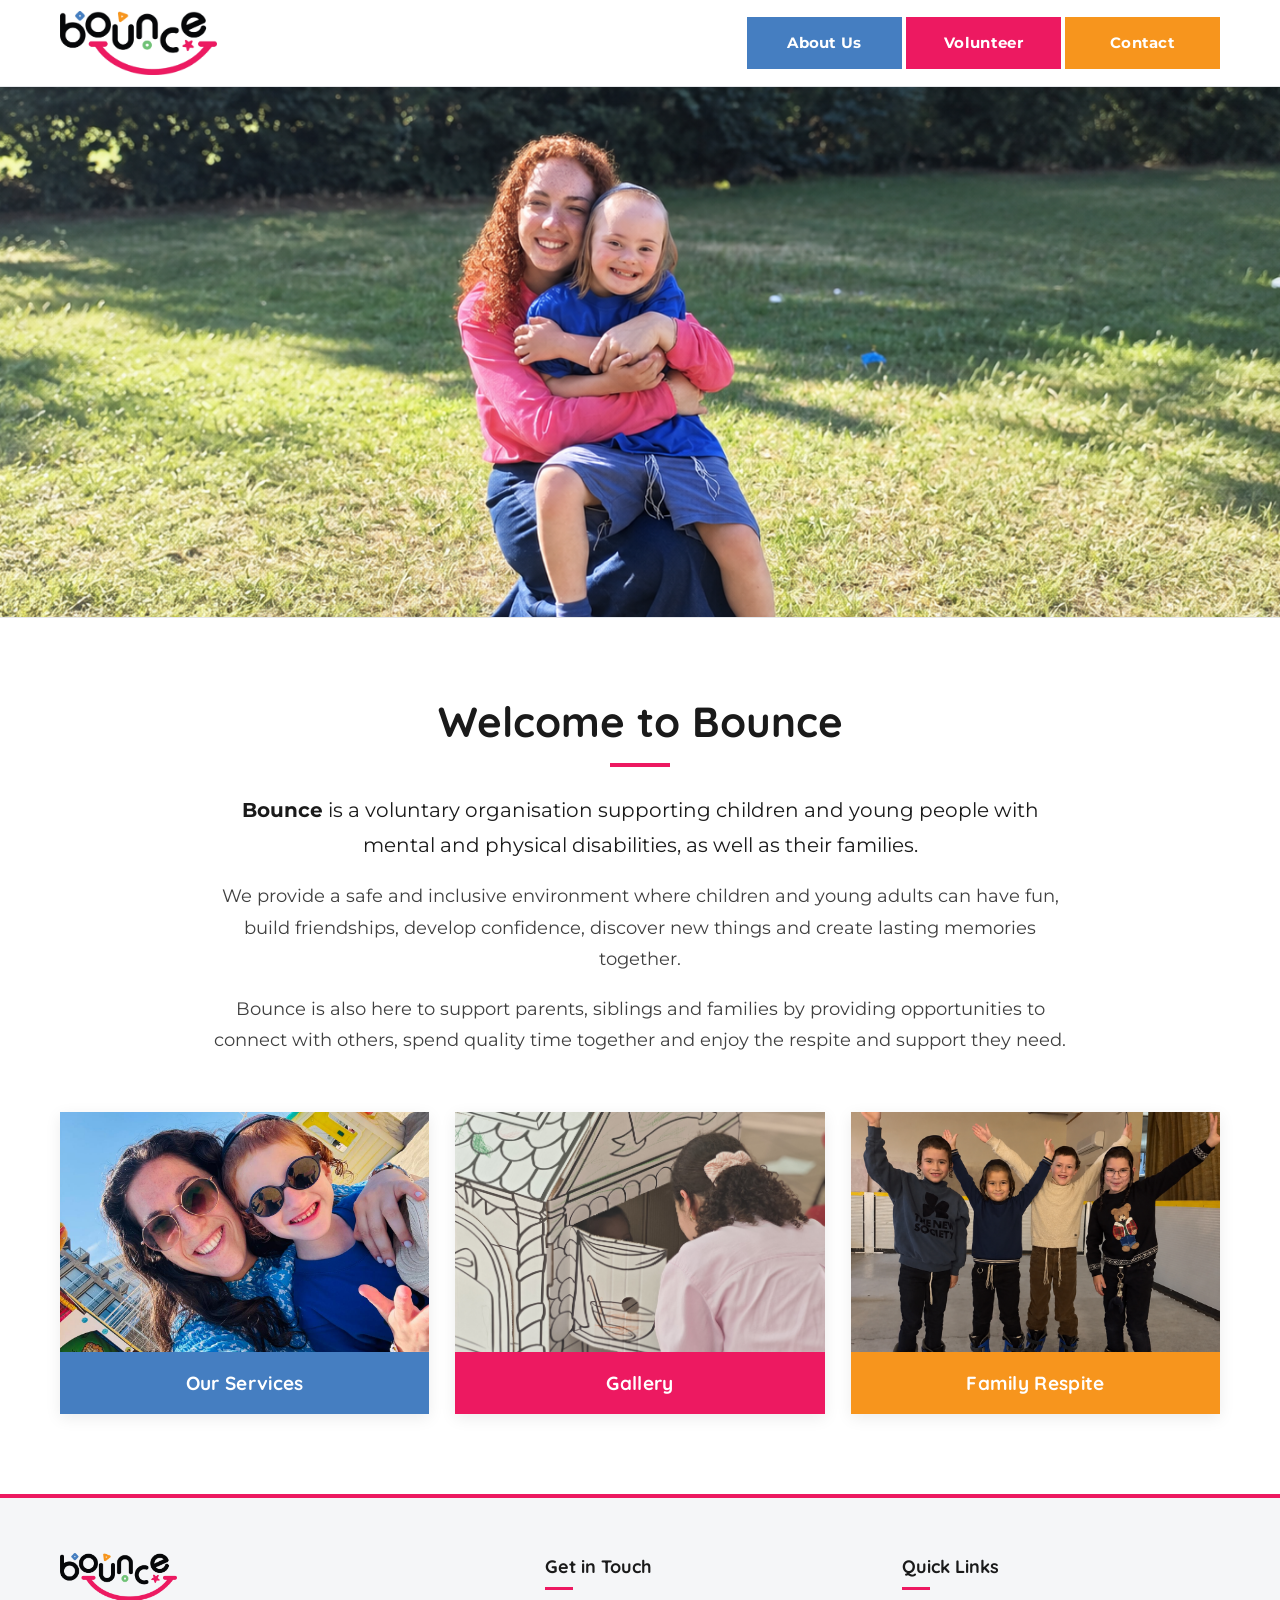
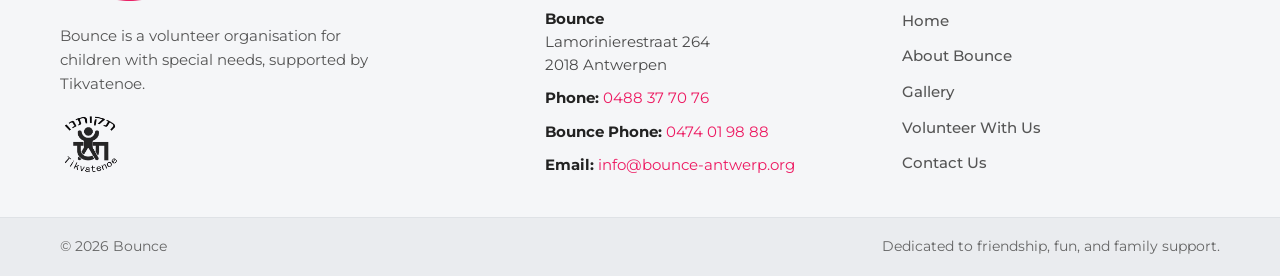
==== commit 55318c57: "Update contact email to info@bounce-antwerp.org across all pages" ====
--- a/index.html
+++ b/index.html
@@ -19,7 +19,7 @@
   <link rel="icon" type="image/png" href="favicon.png" />
   <link rel="apple-touch-icon" href="favicon.png" />
 
-  <link rel="stylesheet" href="styles.css?v=2.5" />
+  <link rel="stylesheet" href="styles.css?v=2.7" />
 
   <!-- Vercel Web Analytics -->
   <script>
@@ -173,7 +173,7 @@
                 <strong>Bounce Phone:</strong> <a href="tel:0474019888">0474 01 98 88</a>
               </li>
               <li>
-                <strong>Email:</strong> <a href="mailto:bounceantwerp@gmail.com">bounceantwerp@gmail.com</a>
+                <strong>Email:</strong> <a href="mailto:info@bounce-antwerp.org">info@bounce-antwerp.org</a>
               </li>
             </ul>
           </div>
--- a/styles.css
+++ b/styles.css
@@ -980,6 +980,31 @@
   transform: translateX(4px);
 }
 
+.volunteer-action-link-disabled {
+  background-color: #f1f3f5;
+  color: #868e96;
+  border: 1.5px dashed #ced4da;
+  cursor: not-allowed;
+  user-select: none;
+}
+
+.volunteer-action-link-disabled:hover {
+  transform: none;
+  box-shadow: none;
+}
+
+.volunteer-badge-unavailable {
+  font-family: var(--font-heading);
+  font-size: 12.5px;
+  font-weight: 700;
+  background-color: #e2e8f0;
+  color: #475569;
+  padding: 4px 10px;
+  border-radius: 0;
+  letter-spacing: 0.3px;
+  white-space: nowrap;
+}
+
 /* --------------------------------------------------------------------------
    Simple Content Pages (Gallery, Services, Respite)
    -------------------------------------------------------------------------- */
@@ -1024,8 +1049,43 @@
 }
 
 /* --------------------------------------------------------------------------
-   Gallery Page - Album Grid (5 square boxes per row on desktop)
+   Gallery Page - Album Grid & Category Sections (5 square boxes per row on desktop)
    -------------------------------------------------------------------------- */
+.gallery-category-section {
+  margin-bottom: 50px;
+}
+
+.gallery-category-section:last-child {
+  margin-bottom: 0;
+}
+
+.gallery-category-title {
+  font-family: var(--font-heading);
+  font-size: 24px;
+  font-weight: 700;
+  color: var(--color-heading);
+  margin-bottom: 20px;
+  padding-left: 14px;
+  border-left: 4px solid var(--bounce-pink);
+  line-height: 1.2;
+}
+
+.gallery-category-title.title-accent-blue {
+  border-left-color: var(--bounce-blue);
+}
+
+.gallery-category-title.title-accent-pink {
+  border-left-color: var(--bounce-pink);
+}
+
+.gallery-category-title.title-accent-orange {
+  border-left-color: var(--bounce-orange);
+}
+
+.gallery-category-title.title-accent-green {
+  border-left-color: var(--bounce-green);
+}
+
 .gallery-albums-grid {
   display: grid;
   grid-template-columns: repeat(2, 1fr);
@@ -1073,6 +1133,18 @@
   border-color: var(--bounce-pink);
 }
 
+.album-card.card-accent-blue:hover {
+  border-color: var(--bounce-blue);
+}
+
+.album-card.card-accent-orange:hover {
+  border-color: var(--bounce-orange);
+}
+
+.album-card.card-accent-green:hover {
+  border-color: var(--bounce-green);
+}
+
 .album-card-inner {
   position: relative;
   width: 100%;
@@ -1107,6 +1179,38 @@
   background-color: var(--bounce-pink-hover);
 }
 
+.album-ribbon-blue {
+  background-color: var(--bounce-blue);
+}
+
+.album-card:hover .album-ribbon-blue {
+  background-color: var(--bounce-blue-hover);
+}
+
+.album-ribbon-pink {
+  background-color: var(--bounce-pink);
+}
+
+.album-card:hover .album-ribbon-pink {
+  background-color: var(--bounce-pink-hover);
+}
+
+.album-ribbon-orange {
+  background-color: var(--bounce-orange);
+}
+
+.album-card:hover .album-ribbon-orange {
+  background-color: var(--bounce-orange-hover);
+}
+
+.album-ribbon-green {
+  background-color: var(--bounce-green);
+}
+
+.album-card:hover .album-ribbon-green {
+  background-color: var(--bounce-green-hover);
+}
+
 .album-title {
   font-family: var(--font-heading);
   font-size: 15px;
@@ -1117,4 +1221,219 @@
   overflow: hidden;
   text-overflow: ellipsis;
   letter-spacing: 0.3px;
+}
+
+/* --------------------------------------------------------------------------
+   Services Page
+   -------------------------------------------------------------------------- */
+.services-intro-text {
+  font-family: var(--font-body);
+  font-size: 17px;
+  line-height: 1.65;
+  color: var(--color-text);
+  max-width: 800px;
+  margin-top: -12px;
+  margin-bottom: 28px;
+}
+
+.services-nav {
+  display: flex;
+  flex-wrap: wrap;
+  gap: 12px;
+  margin-bottom: 36px;
+  padding-bottom: 24px;
+  border-bottom: 1px solid var(--border-light);
+}
+
+.service-nav-pill {
+  display: inline-flex;
+  align-items: center;
+  font-family: var(--font-heading);
+  font-size: 14.5px;
+  font-weight: 700;
+  padding: 9px 20px;
+  background-color: #ffffff;
+  border: 1.5px solid var(--border-light);
+  color: var(--color-heading);
+  text-decoration: none;
+  transition: var(--transition);
+}
+
+.service-nav-pill:hover {
+  transform: translateY(-2px);
+  color: #ffffff;
+}
+
+.service-nav-pill.pill-blue:hover {
+  background-color: var(--bounce-blue);
+  border-color: var(--bounce-blue);
+}
+
+.service-nav-pill.pill-pink:hover {
+  background-color: var(--bounce-pink);
+  border-color: var(--bounce-pink);
+}
+
+.service-nav-pill.pill-orange:hover {
+  background-color: var(--bounce-orange);
+  border-color: var(--bounce-orange);
+}
+
+.service-nav-pill.pill-green:hover {
+  background-color: var(--bounce-green);
+  border-color: var(--bounce-green);
+}
+
+.services-list {
+  display: flex;
+  flex-direction: column;
+  gap: 28px;
+  margin-bottom: 50px;
+}
+
+.service-card {
+  background-color: #ffffff;
+  border: 1px solid var(--border-light);
+  border-left: 6px solid var(--bounce-blue);
+  padding: 32px 36px;
+  box-shadow: 0 4px 16px rgba(0, 0, 0, 0.05);
+  transition: transform 0.25s ease, box-shadow 0.25s ease;
+  scroll-margin-top: 110px;
+}
+
+.service-card:hover {
+  transform: translateY(-3px);
+  box-shadow: 0 8px 24px rgba(0, 0, 0, 0.09);
+}
+
+.service-card-blue {
+  border-left-color: var(--bounce-blue);
+}
+
+.service-card-pink {
+  border-left-color: var(--bounce-pink);
+}
+
+.service-card-orange {
+  border-left-color: var(--bounce-orange);
+}
+
+.service-card-green {
+  border-left-color: var(--bounce-green);
+}
+
+.service-card-header {
+  display: flex;
+  align-items: center;
+  justify-content: space-between;
+  margin-bottom: 14px;
+}
+
+.service-card-title {
+  font-family: var(--font-heading);
+  font-size: 26px;
+  font-weight: 700;
+  color: var(--color-heading);
+  letter-spacing: 0.2px;
+  margin: 0;
+}
+
+.service-card-body {
+  font-family: var(--font-body);
+  font-size: 16.5px;
+  line-height: 1.7;
+  color: var(--color-text);
+}
+
+.service-card-text {
+  margin: 0;
+}
+
+.service-card-body p + p {
+  margin-top: 14px;
+}
+
+/* Call to action at bottom of services */
+.services-cta-box {
+  background-color: var(--bg-subtle);
+  border: 1px solid var(--border-light);
+  border-top: 4px solid var(--bounce-blue);
+  padding: 36px 40px;
+  display: flex;
+  flex-direction: column;
+  gap: 24px;
+  margin-top: 30px;
+}
+
+@media (min-width: 768px) {
+  .services-cta-box {
+    flex-direction: row;
+    align-items: center;
+    justify-content: space-between;
+  }
+}
+
+.services-cta-content {
+  max-width: 620px;
+}
+
+.services-cta-title {
+  font-family: var(--font-heading);
+  font-size: 22px;
+  font-weight: 700;
+  color: var(--color-heading);
+  margin-bottom: 8px;
+}
+
+.services-cta-text {
+  font-family: var(--font-body);
+  font-size: 15.5px;
+  color: var(--color-muted);
+  line-height: 1.6;
+  margin: 0;
+}
+
+.services-cta-actions {
+  display: flex;
+  flex-wrap: wrap;
+  gap: 12px;
+  flex-shrink: 0;
+}
+
+.btn-cta-blue {
+  background-color: var(--bounce-blue);
+  color: #ffffff;
+  border-color: var(--bounce-blue);
+}
+
+.btn-cta-blue:hover {
+  background-color: var(--bounce-blue-hover);
+  border-color: var(--bounce-blue-hover);
+  color: #ffffff;
+}
+
+.btn-cta-pink {
+  background-color: var(--bounce-pink);
+  color: #ffffff;
+  border-color: var(--bounce-pink);
+}
+
+.btn-cta-pink:hover {
+  background-color: var(--bounce-pink-hover);
+  border-color: var(--bounce-pink-hover);
+  color: #ffffff;
+}
+
+@media (max-width: 600px) {
+  .service-card {
+    padding: 24px 20px;
+  }
+
+  .service-card-title {
+    font-size: 22px;
+  }
+
+  .services-cta-box {
+    padding: 24px 20px;
+  }
 }
